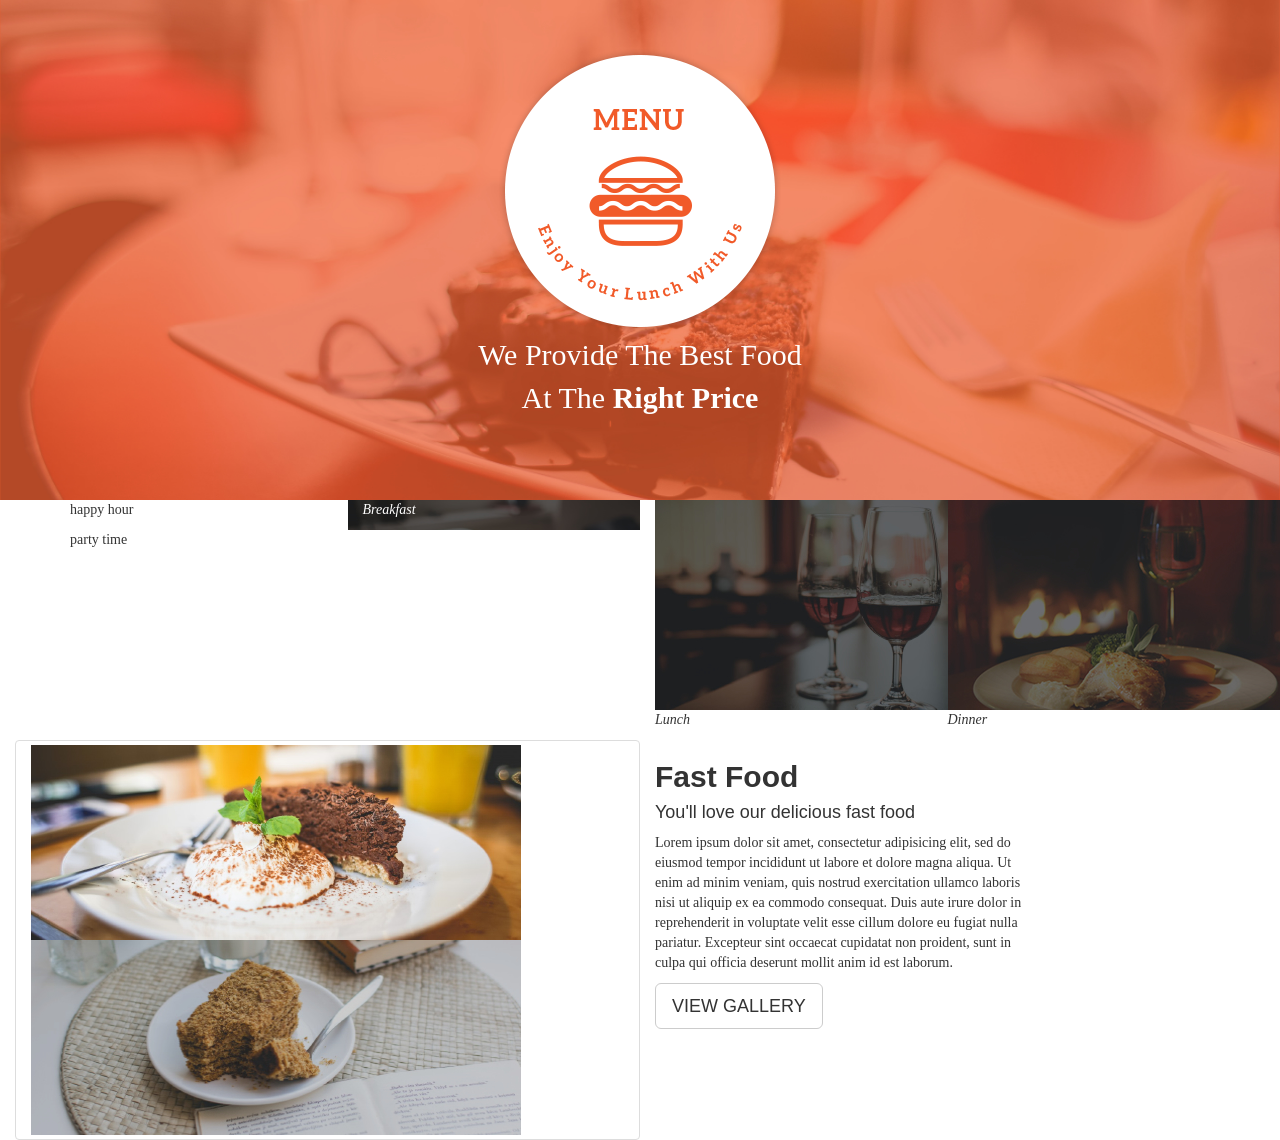
==== index.html @ 22f5c6ad "adds first grid to index.html" ====
<!DOCTYPE html>
<html lang="en">

<head>
  <meta charset="utf-8">
  <meta name="viewport" content="width=device-width, initial-scale=1">
  <title>Anita's Kitchen</title>

  <!-- Latest compiled and minified CSS -->
  <link rel="stylesheet" href="https://maxcdn.bootstrapcdn.com/bootstrap/3.3.7/css/bootstrap.min.css">
  <link rel="stylesheet" href="css/styles.css">
</head>

<body>

  <div class="jumbotron"><!-- Beginning of jumbotron -->
    <div class="logo text-center"><!-- Beginning of logo -->
      <img id="logo" src="img/logoBig.png" alt="logo">
      <p id="logotext">We Provide The Best Food<br>At The <strong>Right Price</strong></p>
    </div><!-- End of logo -->
  </div><!-- End of jumbotron -->

  <div class="container" id="banner"><!-- Begining of container -->
    <section>
      <div class="row"><!-- Beginning of happy hour and party time -->
        <div class="col-xs-6 col-lg-3"><!-- Beginning of fastfood thumbnail -->
          <div class="happy"><!-- Beginning of happy hour -->
              <p>happy hour</p>
          </div><!-- End of happy hour -->
          <div class="party"><!-- Beginning of party time -->
              <p>party time</p>
          </div><!-- End of party time -->
        </div><!-- End of fastfood thumbnail -->
        <div class="col-xs-6 col-lg-3" id="breakfast"><!-- Beginning of breakfast -->
          <p><i>Breakfast</i></p>
        </div><!-- End of breakfast -->
        <div class="col-xs-6 col-lg-3"><!-- Beginning of lunch -->
          <img src="img/foodtop/lunch.jpg" alt="lunch">
          <p><i>Lunch</i></p>
        </div><!-- End of lunch -->
        <div class="col-xs-6 col-lg-3"><!-- Beginning of dinner -->
          <img src="img/foodtop/dinner.jpg" alt="">
          <p><i>Dinner</i></p>
        </div><!-- End of dinner -->
      </div><!-- End of happy hour and partytime -->
    </section>
  </div><!-- End of container -->

  <div class="container-fluid" id="f'n'd"><!-- Beginning of food and drink container -->
    <section>
      <div class="col-md-6 img-thumbnail" id="foodpics"><!-- Beginning of food images -->
          <img src="img/fastFood1.jpg" alt="fastFood1" height=50%;>
          <img src="img/fastFood2.jpg" alt="fastFood2" height=50%;>
      </div><!-- End of food images -->

      <div class="col-md-4" id="food"><!-- Beginning of food -->
          <h2><strong>Fast Food</strong></h2>
          <h4>You'll love our delicious fast food</h4>
          <p>Lorem ipsum dolor sit amet, consectetur adipisicing elit, sed do
eiusmod tempor incididunt ut labore et dolore magna aliqua. Ut enim ad minim
veniam, quis nostrud exercitation ullamco laboris nisi ut aliquip ex ea commodo
consequat. Duis aute irure dolor in reprehenderit in voluptate velit esse cillum
dolore eu fugiat nulla pariatur. Excepteur sint occaecat cupidatat non proident,
sunt in culpa qui officia deserunt mollit anim id est laborum.</p>

          <button type="button" name="button" class="btn btn-default btn-lg">VIEW GALLERY</button>
      </div><!-- End of food -->
  <div class="row" id="drink"><!-- Beginning of drink images -->

  </div>
  </section>
</div><!-- End of food and drink container -->





  <script src="https://ajax.googleapis.com/ajax/libs/jquery/3.2.0/jquery.min.js"></script>
  <script src="https://maxcdn.bootstrapcdn.com/bootstrap/3.3.7/js/bootstrap.min.js"></script>
</body>

</html>
---- css/styles.css ----
.jumbotron {
  margin-bottom: 0px;
  background-image: url(../img/backgrounds/landing.jpg);
  background-size: cover;
  background-position: 0% 50%;
  background-repeat: no-repeat;
  width: auto;
  height: 500px;
  color: white;
}

p {
  font-family: "Times";
}

#logotext {
  font-size: 30px;
}

#foodpics {

}

#breakfast {
  background-image: url(../img/foodtop/breakfast.jpg);
  background-repeat: no-repeat;
  height: 100%;
  color: white;
}
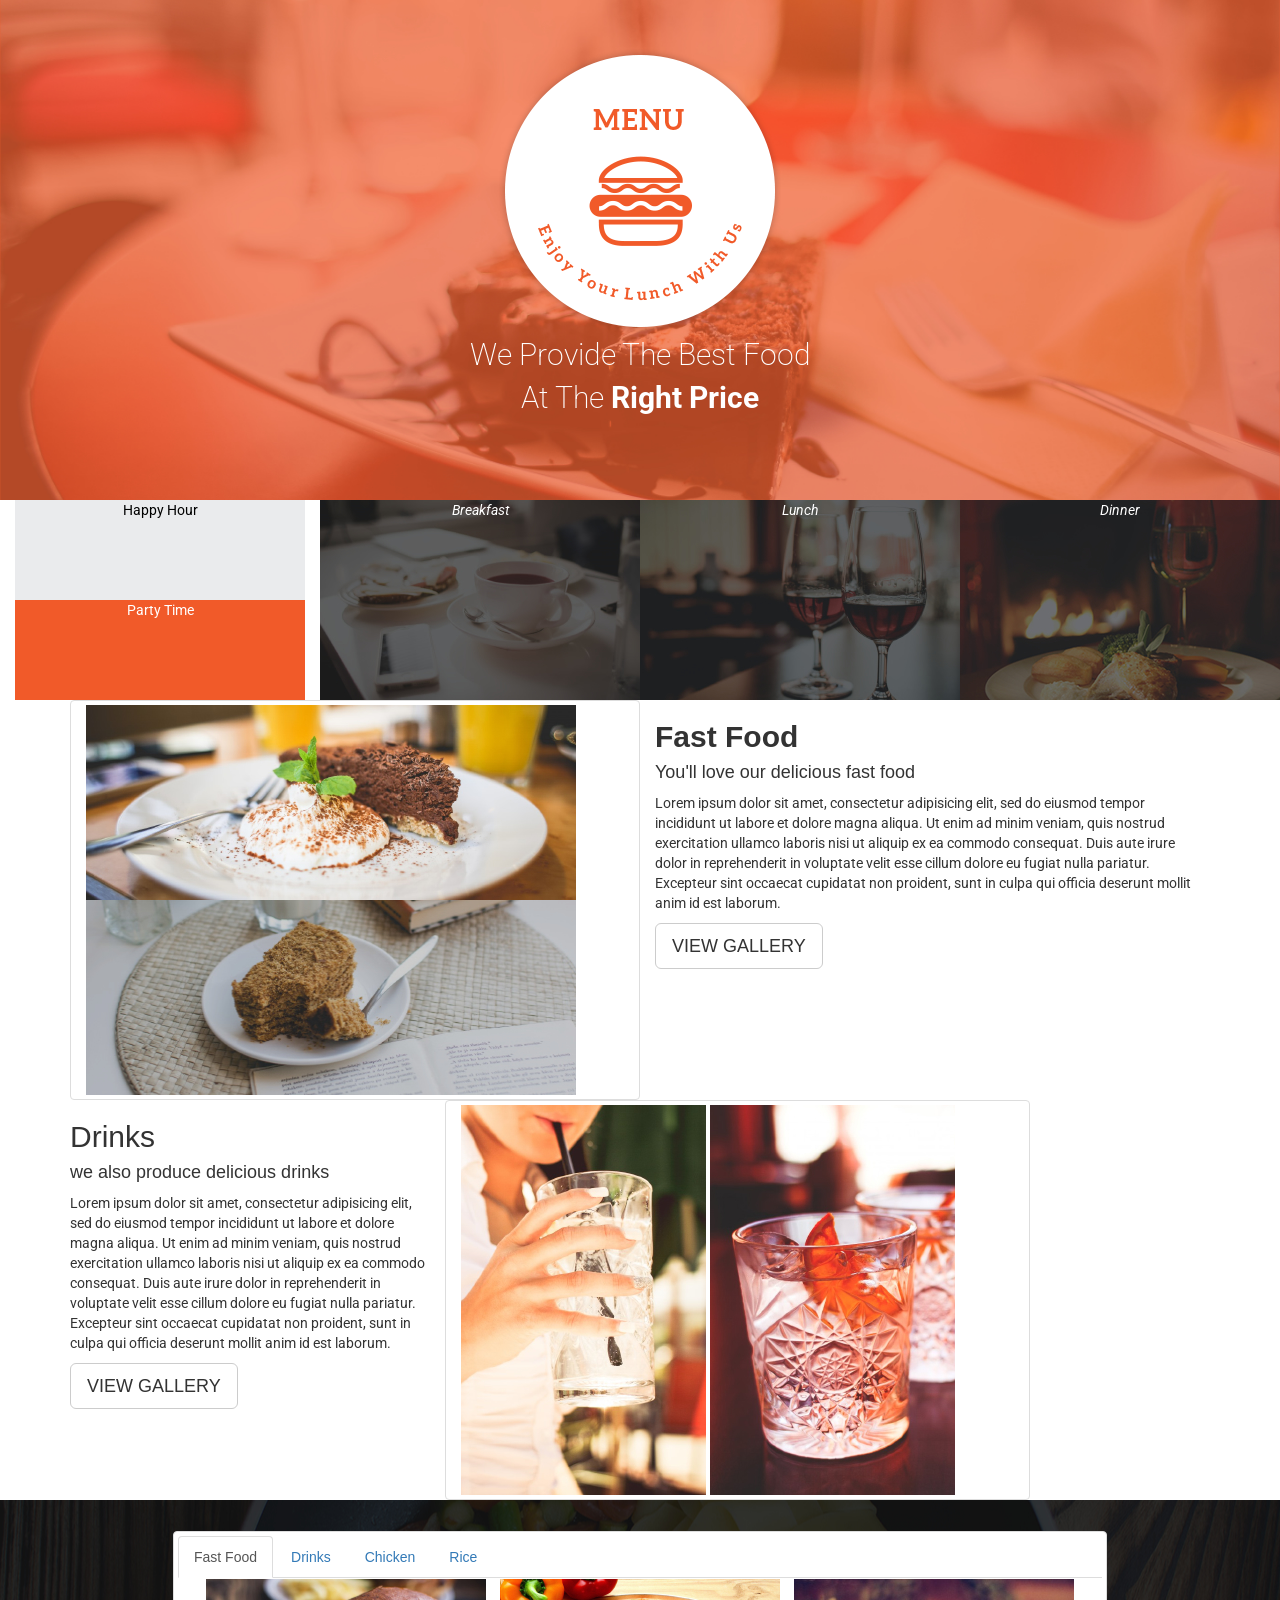
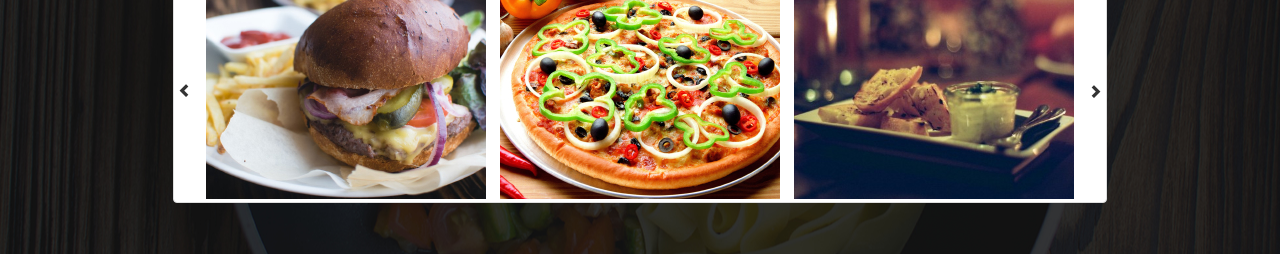
==== commit 5597c6b9: "edits more divs in index.html and edits styles.css" ====
--- a/index.html
+++ b/index.html
@@ -9,6 +9,7 @@
   <!-- Latest compiled and minified CSS -->
   <link rel="stylesheet" href="https://maxcdn.bootstrapcdn.com/bootstrap/3.3.7/css/bootstrap.min.css">
   <link rel="stylesheet" href="css/styles.css">
+  <link href="https://fonts.googleapis.com/css?family=Roboto" rel="stylesheet">
 </head>
 
 <body>
@@ -20,40 +21,38 @@
     </div><!-- End of logo -->
   </div><!-- End of jumbotron -->
 
-  <div class="container" id="banner"><!-- Begining of container -->
+  <div class="container-fluid" id="banner"><!-- Begining of container -->
     <section>
       <div class="row"><!-- Beginning of happy hour and party time -->
-        <div class="col-xs-6 col-lg-3"><!-- Beginning of fastfood thumbnail -->
-          <div class="happy"><!-- Beginning of happy hour -->
-              <p>happy hour</p>
+        <div class="col-xs-12 col-lg-3"><!-- Beginning of fastfood thumbnail -->
+          <div class="happy" id="d"><!-- Beginning of happy hour -->
+              <p>Happy Hour</p>
           </div><!-- End of happy hour -->
-          <div class="party"><!-- Beginning of party time -->
-              <p>party time</p>
+          <div class="party" id="e"><!-- Beginning of party time -->
+              <p>Party Time</p>
           </div><!-- End of party time -->
         </div><!-- End of fastfood thumbnail -->
-        <div class="col-xs-6 col-lg-3" id="breakfast"><!-- Beginning of breakfast -->
-          <p><i>Breakfast</i></p>
+        <div class="col-xs-12 col-lg-3  text-center" id="breakfast"><!-- Beginning of breakfast -->
+          <p id="breakfastftext"><i>Breakfast</i></p>
         </div><!-- End of breakfast -->
-        <div class="col-xs-6 col-lg-3"><!-- Beginning of lunch -->
-          <img src="img/foodtop/lunch.jpg" alt="lunch">
+        <div class="col-xs-12 col-lg-3 text-center" id="lunch"><!-- Beginning of lunch -->
           <p><i>Lunch</i></p>
         </div><!-- End of lunch -->
-        <div class="col-xs-6 col-lg-3"><!-- Beginning of dinner -->
-          <img src="img/foodtop/dinner.jpg" alt="">
+        <div class="col-xs-12 col-lg-3 text-center" id="dinner"><!-- Beginning of dinner -->
           <p><i>Dinner</i></p>
         </div><!-- End of dinner -->
       </div><!-- End of happy hour and partytime -->
     </section>
   </div><!-- End of container -->
 
-  <div class="container-fluid" id="f'n'd"><!-- Beginning of food and drink container -->
+  <div class="container" id="foodcontainer"><!-- Beginning of food and drink container -->
     <section>
-      <div class="col-md-6 img-thumbnail" id="foodpics"><!-- Beginning of food images -->
-          <img src="img/fastFood1.jpg" alt="fastFood1" height=50%;>
-          <img src="img/fastFood2.jpg" alt="fastFood2" height=50%;>
+      <div class="col-xs-12 col-md-6 img-thumbnail" id="foodpics"><!-- Beginning of food images -->
+          <img src="img/fastFood1.jpg" alt="fastFood1">
+          <img src="img/fastFood2.jpg" alt="fastFood2">
       </div><!-- End of food images -->
 
-      <div class="col-md-4" id="food"><!-- Beginning of food -->
+      <div class="col-md-6" id="food"><!-- Beginning of food -->
           <h2><strong>Fast Food</strong></h2>
           <h4>You'll love our delicious fast food</h4>
           <p>Lorem ipsum dolor sit amet, consectetur adipisicing elit, sed do
@@ -65,13 +64,55 @@
 
           <button type="button" name="button" class="btn btn-default btn-lg">VIEW GALLERY</button>
       </div><!-- End of food -->
-  <div class="row" id="drink"><!-- Beginning of drink images -->
+    </section>
+  </div><!-- End of food container -->
 
-  </div>
-  </section>
-</div><!-- End of food and drink container -->
+  <div class="container" id="drinkcontainer"><!-- Beginning of drink container -->
+    <section>
+    <div class="row ro" id="drink"><!-- Beginning of drink -->
+      <div class="col-md-4" id="drinks">
+          <h2 class="featurette-heading">Drinks</h2>
+          <h4>we also produce delicious drinks</h4>
+          <p>Lorem ipsum dolor sit amet, consectetur adipisicing elit, sed do
+eiusmod tempor incididunt ut labore et dolore magna aliqua. Ut enim ad minim
+veniam, quis nostrud exercitation ullamco laboris nisi ut aliquip ex ea commodo
+consequat. Duis aute irure dolor in reprehenderit in voluptate velit esse
+cillum dolore eu fugiat nulla pariatur. Excepteur sint occaecat cupidatat non
+proident, sunt in culpa qui officia deserunt mollit anim id est laborum.</p>
+          <button type="button" name="button" class="btn btn-default btn-lg">VIEW GALLERY</button>
+      </div>
+      <div class="col-md-6 img-thumbnail">
+          <img src="img/drink1.jpg" alt="">
+          <img src="img/drink2.jpg" alt="">
+      </div>
 
+    </div><!-- End of drink -->
+    </section>
+  </div><!-- End of drink container -->
 
+  <div class="jumbotron2" id="float"><!-- Beginning of jumbotron2 -->
+
+  <nav class="navbar navbar-static liam text-center">
+      <div class="img-thumbnail bobo">
+          <ul class="nav nav-tabs ">
+            <li class="active"><a data-toggle="tab" href="#Home">Fast Food</a></li>
+            <li><a data-toggle="tab" href="#">Drinks</a></li>
+            <li><a data-toggle="tab" href="#">Chicken</a></li>
+            <li><a data-toggle="tab" href="#">Rice</a></li>
+          </ul>
+
+          <div class="tab-content">
+            <div id="home" class="tab-pane fade in active">
+              <span class=" glyphic glyphicon glyphicon-chevron-left">
+              <img src="img/fastfood/beefBurger.jpg" alt="BeefBurger">
+              <img src="img/fastfood/chickenPizza.jpg" alt="ChickenPizza">
+              <img src="img/fastfood/chickenBurger.jpg" alt="ChickenBurger">
+              <span class=" glyphic glyphicon glyphicon-chevron-right"></span>
+            </div>
+          </div>
+      </div>
+    </nav>
+  </div><!-- End of jumbotron2 -->
 
 
 
--- a/css/styles.css
+++ b/css/styles.css
@@ -9,8 +9,32 @@
   color: white;
 }
 
+.jumbotron2 {
+  background-image: url('../img/backgrounds/foodsBg.jpg');
+  background-size: auto;
+  background-repeat: no-repeat;
+  background-position: center;
+  padding: 30px;
+}
+
 p {
-  font-family: "Times";
+  font-family: "Roboto", sans-serif;
+}
+
+#d {
+  background-color: #eaebed;
+  width: auto;
+  height: 100px;
+  color: black;
+  text-align: center;
+}
+
+#e {
+  background-color: #F15A29;
+  width: auto;
+  height: 100px;
+  color: white;
+  text-align: center;
 }
 
 #logotext {
@@ -23,7 +47,24 @@
 
 #breakfast {
   background-image: url(../img/foodtop/breakfast.jpg);
-  background-repeat: no-repeat;
-  height: 100%;
+  height: 200px;
   color: white;
+  text-align:center;}
+
+#lunch {
+  background-image: url(../img/foodtop/lunch.jpg);
+  height: 200px;
+  color: white;
+  text-align:center;
 }
+
+#dinner {
+  background-image: url(../img/foodtop/dinner.jpg);
+  height: 200px;
+  color: white;
+  text-align:center;
+}
+
+#breakfasttext {
+  color: #FFFFFF;
+}
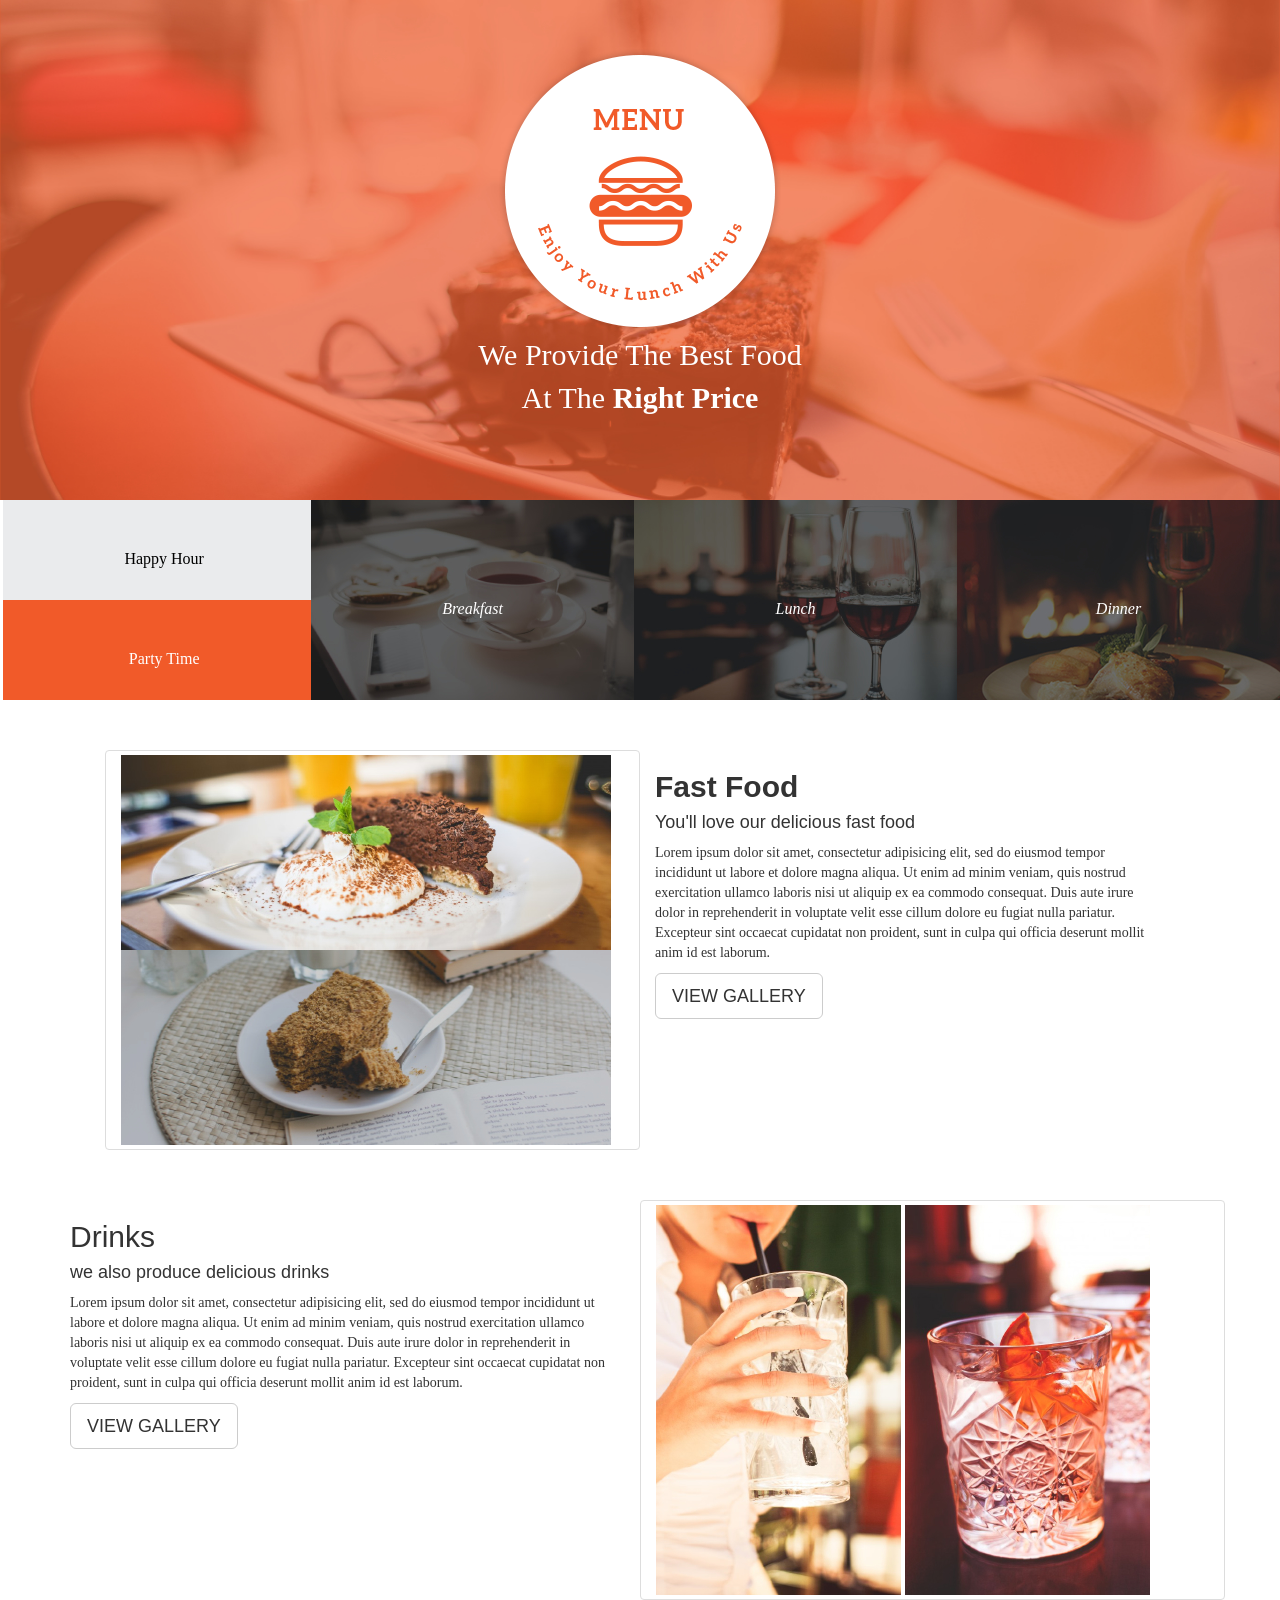
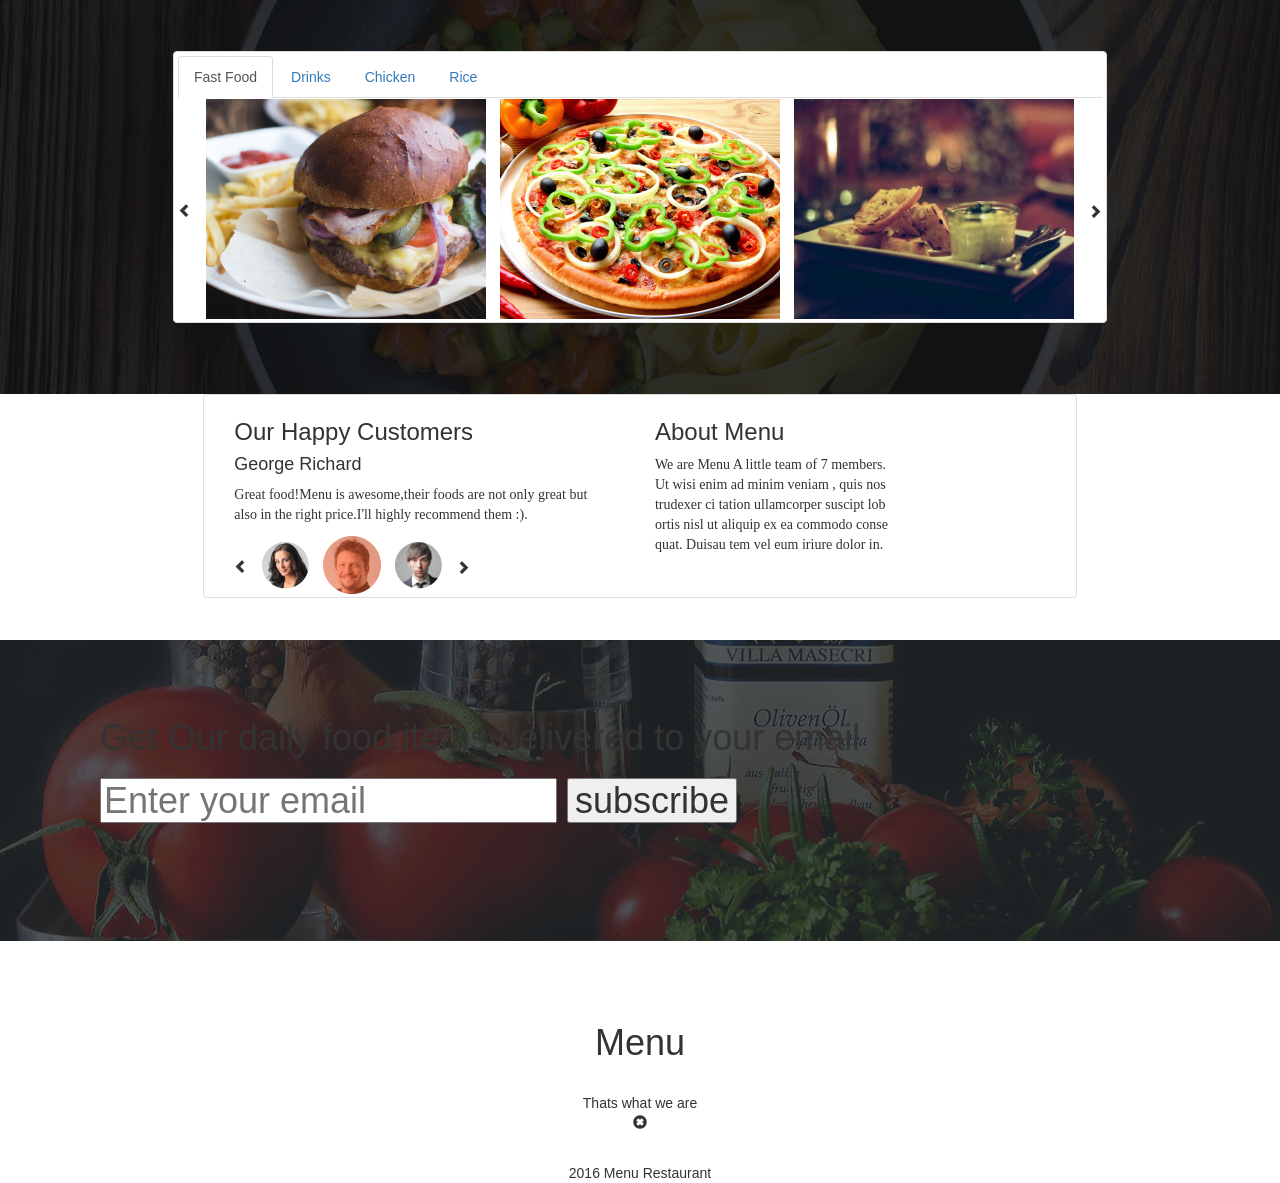
==== commit 3b631a16: "adds final html elements" ====
--- a/index.html
+++ b/index.html
@@ -9,7 +9,7 @@
   <!-- Latest compiled and minified CSS -->
   <link rel="stylesheet" href="https://maxcdn.bootstrapcdn.com/bootstrap/3.3.7/css/bootstrap.min.css">
   <link rel="stylesheet" href="css/styles.css">
-  <link href="https://fonts.googleapis.com/css?family=Roboto" rel="stylesheet">
+
 </head>
 
 <body>
@@ -21,7 +21,7 @@
     </div><!-- End of logo -->
   </div><!-- End of jumbotron -->
 
-  <div class="container-fluid" id="banner"><!-- Begining of container -->
+  <div class="container-fluid text-align" id="banner"><!-- Begining of container -->
     <section>
       <div class="row"><!-- Beginning of happy hour and party time -->
         <div class="col-xs-12 col-lg-3"><!-- Beginning of fastfood thumbnail -->
@@ -45,14 +45,14 @@
     </section>
   </div><!-- End of container -->
 
-  <div class="container" id="foodcontainer"><!-- Beginning of food and drink container -->
+  <div class="container" id="foodcontainer"><!-- Beginning of food -->
     <section>
       <div class="col-xs-12 col-md-6 img-thumbnail" id="foodpics"><!-- Beginning of food images -->
           <img src="img/fastFood1.jpg" alt="fastFood1">
           <img src="img/fastFood2.jpg" alt="fastFood2">
       </div><!-- End of food images -->
 
-      <div class="col-md-6" id="food"><!-- Beginning of food -->
+      <div class="col-xs-12 col-md-6 col-lg-6" id="food"><!-- Beginning of food -->
           <h2><strong>Fast Food</strong></h2>
           <h4>You'll love our delicious fast food</h4>
           <p>Lorem ipsum dolor sit amet, consectetur adipisicing elit, sed do
@@ -70,7 +70,7 @@
   <div class="container" id="drinkcontainer"><!-- Beginning of drink container -->
     <section>
     <div class="row ro" id="drink"><!-- Beginning of drink -->
-      <div class="col-md-4" id="drinks">
+      <div class="col-xs-12 col-md-6 col-lg-6" id="drinktext"><!--Beginning of drinktext -->
           <h2 class="featurette-heading">Drinks</h2>
           <h4>we also produce delicious drinks</h4>
           <p>Lorem ipsum dolor sit amet, consectetur adipisicing elit, sed do
@@ -80,20 +80,19 @@
 cillum dolore eu fugiat nulla pariatur. Excepteur sint occaecat cupidatat non
 proident, sunt in culpa qui officia deserunt mollit anim id est laborum.</p>
           <button type="button" name="button" class="btn btn-default btn-lg">VIEW GALLERY</button>
-      </div>
-      <div class="col-md-6 img-thumbnail">
+      </div><!-- End of drinktext -->
+      <div class="col-xs-12 col-md-6 col-lg-6 img-thumbnail"><!-- Beginning of drink images -->
           <img src="img/drink1.jpg" alt="">
           <img src="img/drink2.jpg" alt="">
-      </div>
-
+      </div><!-- End of drink images -->
     </div><!-- End of drink -->
     </section>
   </div><!-- End of drink container -->
 
   <div class="jumbotron2" id="float"><!-- Beginning of jumbotron2 -->
 
-  <nav class="navbar navbar-static liam text-center">
-      <div class="img-thumbnail bobo">
+  <nav class="navbar navbar-static text-center">
+      <div class="img-thumbnail">
           <ul class="nav nav-tabs ">
             <li class="active"><a data-toggle="tab" href="#Home">Fast Food</a></li>
             <li><a data-toggle="tab" href="#">Drinks</a></li>
@@ -114,7 +113,63 @@
     </nav>
   </div><!-- End of jumbotron2 -->
 
+  <div class="testimonials"><!-- Beginning of testimonials -->
+    <div class "navbar navbar-statis-top">
+       <div class="row">
+         <div class="img-thumbnail lolo col-md-8 col-md-offset-2">
+           <div class="col-xs-12 col-md-6 col-lg-6">
+             <h3 class="clas">Our Happy Customers</h3>
+             <h4 class="clas">George Richard</h4>
+             <p class="clas">Great food!Menu is awesome,their foods are not only
+                great but<br>also in the right price.I'll highly recommend them :).</p>
+           <div class="clas">
+             <span class=" glyphic glyphicon glyphicon-chevron-left">
+             <img src="img/customers/p1.png" alt="">
+             <img src="img/customers/p2.png" alt="">
+             <img src="img/customers/p3.png" alt="">
+             <span class=" glyphic glyphicon glyphicon-chevron-right"></span>
+         </div>
+         </div>
 
+         <div class="col-md-6 ">
+           <h3 class="clas">About Menu</h3>
+           <p class="clas">We are Menu A little team of 7 members.<br>Ut wisi
+              enim ad minim veniam , quis nos<br>trudexer ci tation ullamcorper
+              suscipt lob<br>ortis nisl ut aliquip ex ea commodo conse<br>quat.
+              Duisau tem vel eum iriure dolor in.</p>
+         </div>
+       </div>
+     </div>
+   </div>
+  </div><!-- End of testimonial -->
+
+  <div class="jumbotron3"><!-- Beginning of jumbotron3 -->
+  <div class="ken navbar-static-top">
+    <div class="pic cc">
+      <div class="row"id="contact">
+        <h1>Get Our daily food items delivered to your email<br><h1>
+        <form>
+        <input type="email" placeholder="Enter your email">
+        <button type="button" name="button">subscribe</button>
+        </form>
+     </div>
+   </div>
+  </div>
+</div><!-- End of jumbotron3 -->
+
+<div class=""id="footer"><!-- Beginning of footer -->
+    <center>
+    <img src="assets/footerlogos/logo_white.png" alt=""><h1>Menu</h1><br>
+    Thats what we are<br>
+    <div class="" id="fb">
+        <span class="glyphicon glyphicon-remove-sign"></span></p>
+    </div>
+
+    <img src="assets/footerlogos/twitter.png" alt="">
+    <img src="assets/footerlogos/pinterest.png" alt=""><br>
+    2016 Menu Restaurant
+</center>
+</div><!-- End of footer -->
 
   <script src="https://ajax.googleapis.com/ajax/libs/jquery/3.2.0/jquery.min.js"></script>
   <script src="https://maxcdn.bootstrapcdn.com/bootstrap/3.3.7/js/bootstrap.min.js"></script>
--- a/css/styles.css
+++ b/css/styles.css
@@ -1,6 +1,6 @@
 .jumbotron {
   margin-bottom: 0px;
-  background-image: url(../img/backgrounds/landing.jpg);
+  background-image: url('../img/backgrounds/landing.jpg');
   background-size: cover;
   background-position: 0% 50%;
   background-repeat: no-repeat;
@@ -14,27 +14,46 @@
   background-size: auto;
   background-repeat: no-repeat;
   background-position: center;
-  padding: 30px;
+  padding: 50px;
+}
+
+.jumbotron3 {
+  background-image: url('../img/backgrounds/subscribe.jpg');
+  background-size: auto;
+  background-repeat: no-repeat;
+  background-position: center;
+  padding: 50px;
 }
 
 p {
-  font-family: "Roboto", sans-serif;
+  font-family: "Hevetica", serif;
+}
+
+#banner {
+  margin-left: -12px;
 }
 
 #d {
   background-color: #eaebed;
-  width: auto;
+  font-size: 16px;
+  width: 110%;
   height: 100px;
   color: black;
   text-align: center;
+  padding-top: 48px;
+  padding-bottom: 48px;
 }
 
 #e {
   background-color: #F15A29;
-  width: auto;
+  font-size: 16px;
+  width: 110%;
   height: 100px;
   color: white;
   text-align: center;
+  margin-left: 0px;
+  padding-top: 48px;
+  padding-bottom: 48px;
 }
 
 #logotext {
@@ -47,24 +66,39 @@
 
 #breakfast {
   background-image: url(../img/foodtop/breakfast.jpg);
+  font-size: 16px;
   height: 200px;
   color: white;
-  text-align:center;}
+  text-align:center;
+  padding-top: 98px;
+  padding-bottom: 98px;
+}
 
 #lunch {
   background-image: url(../img/foodtop/lunch.jpg);
+  font-size: 16px;
   height: 200px;
   color: white;
   text-align:center;
+  padding-top: 98px;
+  padding-bottom: 98px;
 }
 
 #dinner {
   background-image: url(../img/foodtop/dinner.jpg);
+  font-size: 16px;
   height: 200px;
   color: white;
   text-align:center;
+  padding-top: 98px;
+  padding-bottom: 98px;
 }
 
-#breakfasttext {
-  color: #FFFFFF;
+#foodcontainer {
+  padding: 50px;
 }
+
+#contact {
+  padding-bottom: 50px;
+  margin: 50px;
+}
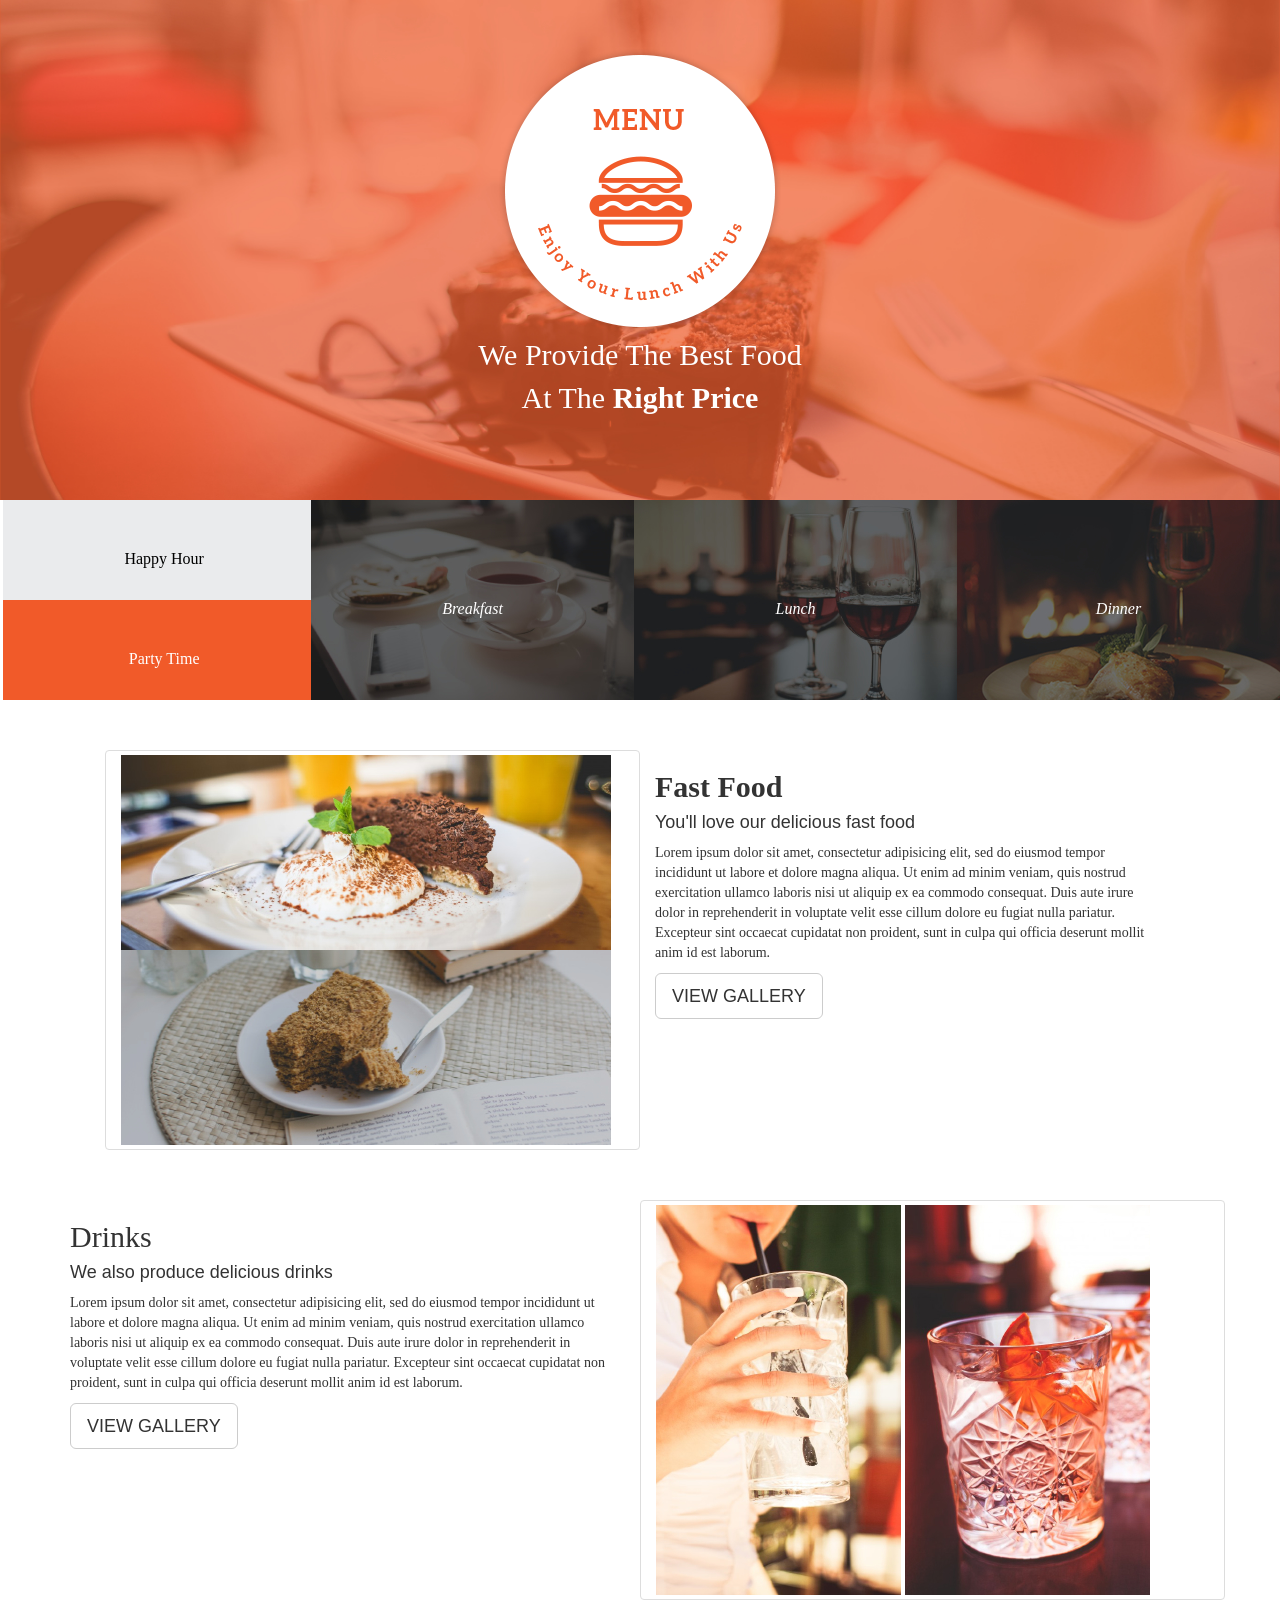
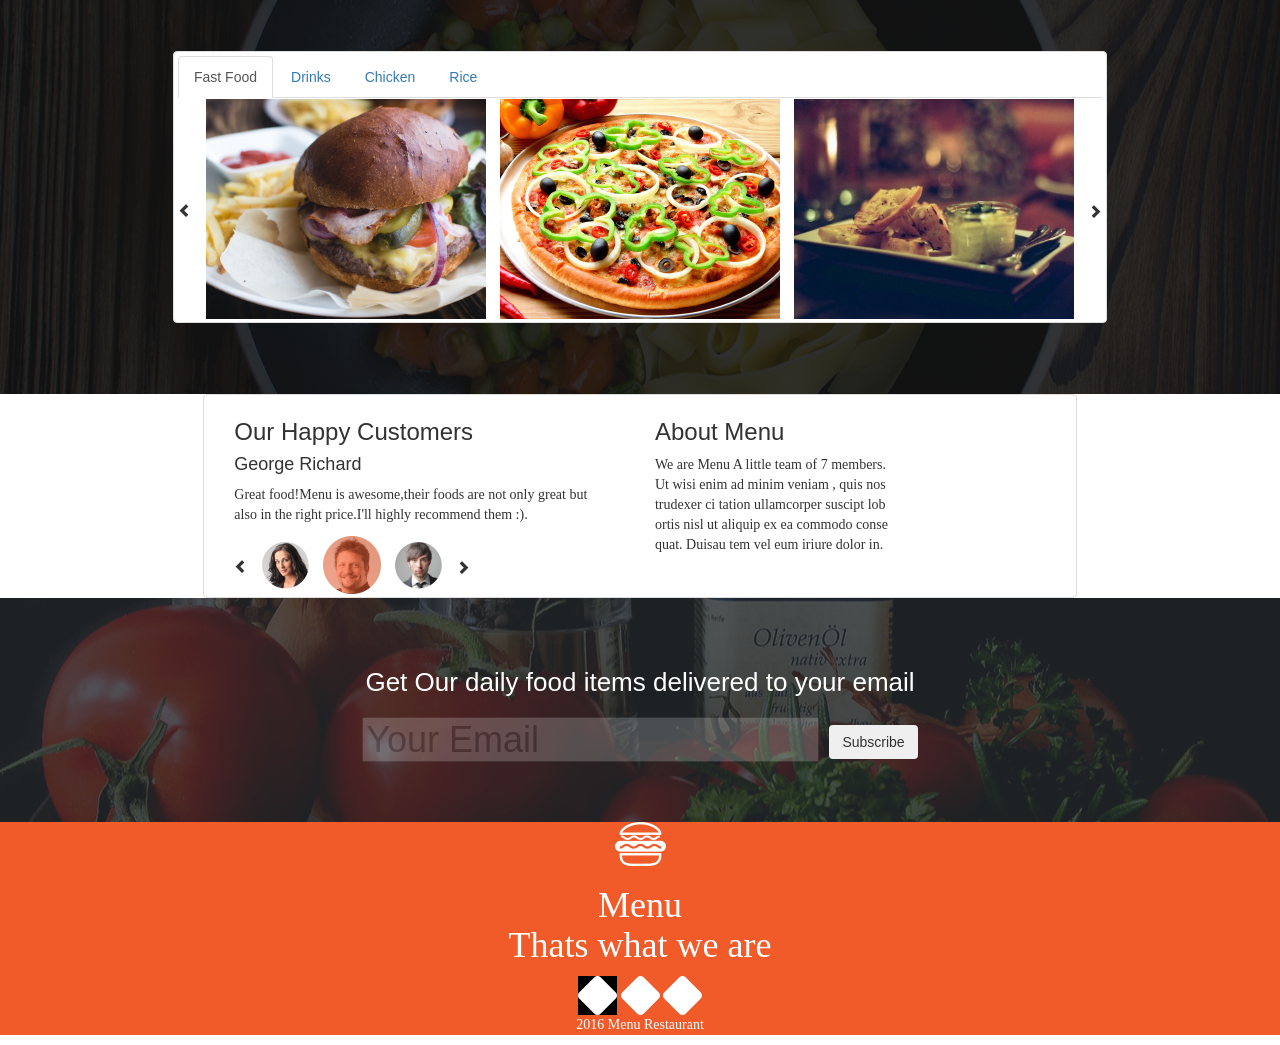
==== commit 7a6ada37: "adds final html and css" ====
--- a/index.html
+++ b/index.html
@@ -33,7 +33,7 @@
           </div><!-- End of party time -->
         </div><!-- End of fastfood thumbnail -->
         <div class="col-xs-12 col-lg-3  text-center" id="breakfast"><!-- Beginning of breakfast -->
-          <p id="breakfastftext"><i>Breakfast</i></p>
+          <p id="breakfasttext"><i>Breakfast</i></p>
         </div><!-- End of breakfast -->
         <div class="col-xs-12 col-lg-3 text-center" id="lunch"><!-- Beginning of lunch -->
           <p><i>Lunch</i></p>
@@ -53,7 +53,7 @@
       </div><!-- End of food images -->
 
       <div class="col-xs-12 col-md-6 col-lg-6" id="food"><!-- Beginning of food -->
-          <h2><strong>Fast Food</strong></h2>
+          <h2 class="featurette-heading"><strong>Fast Food</strong></h2>
           <h4>You'll love our delicious fast food</h4>
           <p>Lorem ipsum dolor sit amet, consectetur adipisicing elit, sed do
 eiusmod tempor incididunt ut labore et dolore magna aliqua. Ut enim ad minim
@@ -72,7 +72,7 @@
     <div class="row ro" id="drink"><!-- Beginning of drink -->
       <div class="col-xs-12 col-md-6 col-lg-6" id="drinktext"><!--Beginning of drinktext -->
           <h2 class="featurette-heading">Drinks</h2>
-          <h4>we also produce delicious drinks</h4>
+          <h4>We also produce delicious drinks</h4>
           <p>Lorem ipsum dolor sit amet, consectetur adipisicing elit, sed do
 eiusmod tempor incididunt ut labore et dolore magna aliqua. Ut enim ad minim
 veniam, quis nostrud exercitation ullamco laboris nisi ut aliquip ex ea commodo
@@ -102,25 +102,28 @@
 
           <div class="tab-content">
             <div id="home" class="tab-pane fade in active">
-              <span class=" glyphic glyphicon glyphicon-chevron-left">
+              <span class="glyphic glyphicon glyphicon-chevron-left">
               <img src="img/fastfood/beefBurger.jpg" alt="BeefBurger">
               <img src="img/fastfood/chickenPizza.jpg" alt="ChickenPizza">
               <img src="img/fastfood/chickenBurger.jpg" alt="ChickenBurger">
-              <span class=" glyphic glyphicon glyphicon-chevron-right"></span>
+              <span class="glyphic glyphicon glyphicon-chevron-right">
             </div>
           </div>
       </div>
     </nav>
   </div><!-- End of jumbotron2 -->
 
-  <div class="testimonials"><!-- Beginning of testimonials -->
+  <div class="testimonies" id="contact"><!-- Beginning of testimonies -->
     <div class "navbar navbar-statis-top">
        <div class="row">
          <div class="img-thumbnail lolo col-md-8 col-md-offset-2">
            <div class="col-xs-12 col-md-6 col-lg-6">
-             <h3 class="clas">Our Happy Customers</h3>
-             <h4 class="clas">George Richard</h4>
-             <p class="clas">Great food!Menu is awesome,their foods are not only
+             <h3>Our Happy Customers</h3>
+             <h4>George Richard</h4><div class="container" id="drinkcontainer"><!-- Beginning of drink container -->
+    <section>
+    </section>
+  </div><!-- End of drink container -->
+             <p>Great food!Menu is awesome,their foods are not only
                 great but<br>also in the right price.I'll highly recommend them :).</p>
            <div class="clas">
              <span class=" glyphic glyphicon glyphicon-chevron-left">
@@ -141,34 +144,33 @@
        </div>
      </div>
    </div>
-  </div><!-- End of testimonial -->
+ </div><!-- End of testimonies -->
 
   <div class="jumbotron3"><!-- Beginning of jumbotron3 -->
   <div class="ken navbar-static-top">
     <div class="pic cc">
-      <div class="row"id="contact">
-        <h1>Get Our daily food items delivered to your email<br><h1>
+      <div class="row">
+        <h1 id="contactheader">Get Our daily food items delivered to your email<br><h1>
+        <div class="placeholder">
         <form>
-        <input type="email" placeholder="Enter your email">
-        <button type="button" name="button">subscribe</button>
+          <input type="text" name="" value="" placeholder="Your Email" id="email">
+          <button class="btn btn-inverted" type="button" name="button" id="subscribebutton">Subscribe</button>
         </form>
+      </div>
      </div>
    </div>
   </div>
 </div><!-- End of jumbotron3 -->
 
-<div class=""id="footer"><!-- Beginning of footer -->
+<div class="iconfooter"id="footer"><!-- Beginning of footer -->
     <center>
-    <img src="assets/footerlogos/logo_white.png" alt=""><h1>Menu</h1><br>
-    Thats what we are<br>
-    <div class="" id="fb">
-        <span class="glyphicon glyphicon-remove-sign"></span></p>
-    </div>
-
-    <img src="assets/footerlogos/twitter.png" alt="">
-    <img src="assets/footerlogos/pinterest.png" alt=""><br>
-    2016 Menu Restaurant
-</center>
+    <img src="img/footerlogos/logo_white.png" alt="">
+    <h1 id="footertext">Menu<br>Thats what we are</h1>
+    <img src="img/footerlogos/facebook.png" alt="" id="fb">
+    <img src="img/footerlogos/twitter.png" alt="">
+    <img src="img/footerlogos/pinterest.png" alt=""><br>
+    <p id="footersub">2016 Menu Restaurant</p>
+    </center>
 </div><!-- End of footer -->
 
   <script src="https://ajax.googleapis.com/ajax/libs/jquery/3.2.0/jquery.min.js"></script>
--- a/css/styles.css
+++ b/css/styles.css
@@ -26,9 +26,12 @@
 }
 
 p {
-  font-family: "Hevetica", serif;
+  font-family: "Times";
 }
 
+.featurette-heading {
+  font-family: "Hevitica";
+}
 #banner {
   margin-left: -12px;
 }
@@ -65,13 +68,22 @@
 }
 
 #breakfast {
-  background-image: url(../img/foodtop/breakfast.jpg);
+  background-image: url("../img/foodtop/breakfast.jpg");
   font-size: 16px;
   height: 200px;
   color: white;
   text-align:center;
   padding-top: 98px;
   padding-bottom: 98px;
+  opacity: 1;
+  display: block;
+  transition: .5s ease;
+  backface-visibility: hidden;
+}
+
+#breakfast:hover {
+  opacity: 0.6;
+  color: black;
 }
 
 #lunch {
@@ -84,6 +96,11 @@
   padding-bottom: 98px;
 }
 
+#lunch:hover {
+  opacity: 0.6;
+  color: #000000;
+}
+
 #dinner {
   background-image: url(../img/foodtop/dinner.jpg);
   font-size: 16px;
@@ -94,11 +111,55 @@
   padding-bottom: 98px;
 }
 
+#dinner:hover {
+  opacity: 0.6;
+  color: #000000;
+
+}
+
 #foodcontainer {
   padding: 50px;
 }
 
 #contact {
-  padding-bottom: 50px;
-  margin: 50px;
 }
+
+#contactheader {
+  font-size: 26px;
+  font-style: "Times";
+  color: white;
+  text-align: center;
+}
+
+form {
+  text-align: center;
+}
+
+.button {
+  text-align: center;
+}
+
+#footer {
+  background-color: #F15A29;
+}
+ #footertext {
+   color: white;
+   font-family: "Times";
+ }
+
+ #footersub {
+   color: white;
+   font-family: "Times";
+ }
+
+#fb {
+  background-color: black;
+}
+
+#email {
+  opacity: 0.2;
+}
+
+.placeholder {
+  height: 100%;
+}
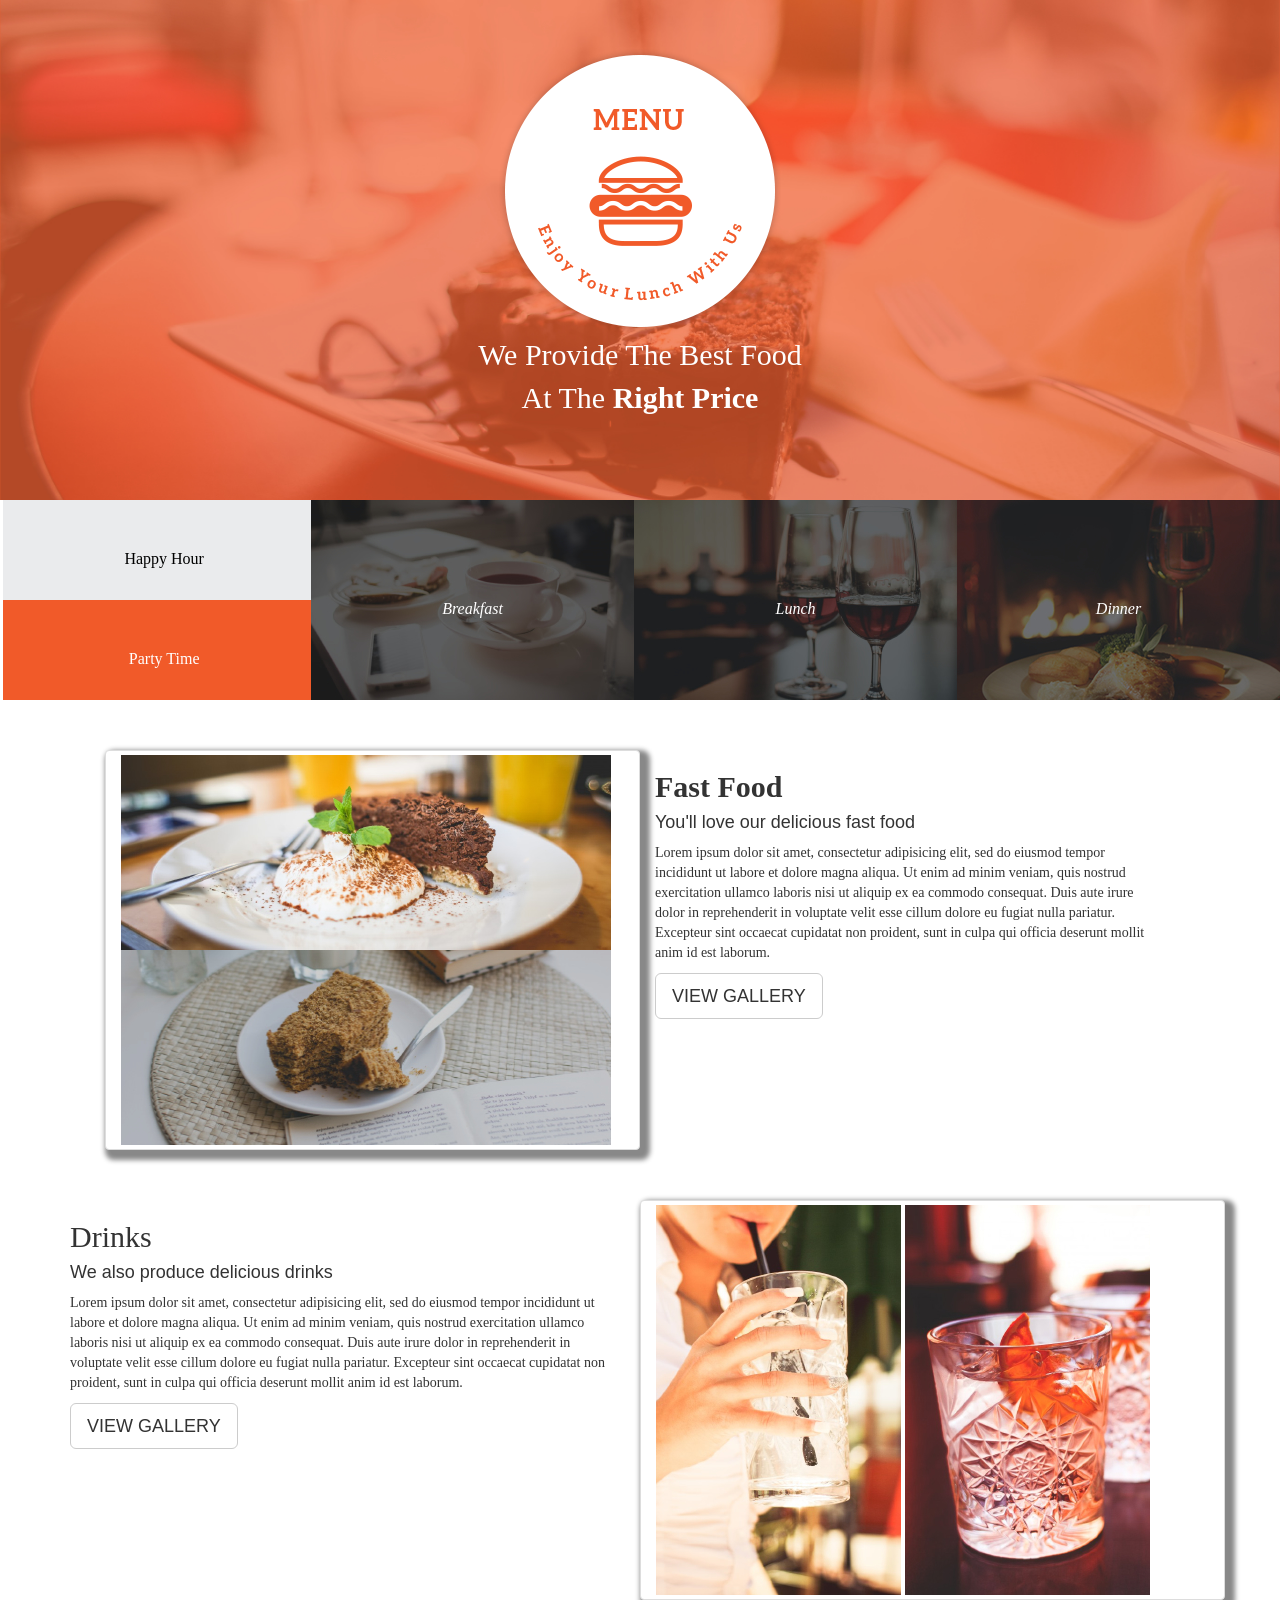
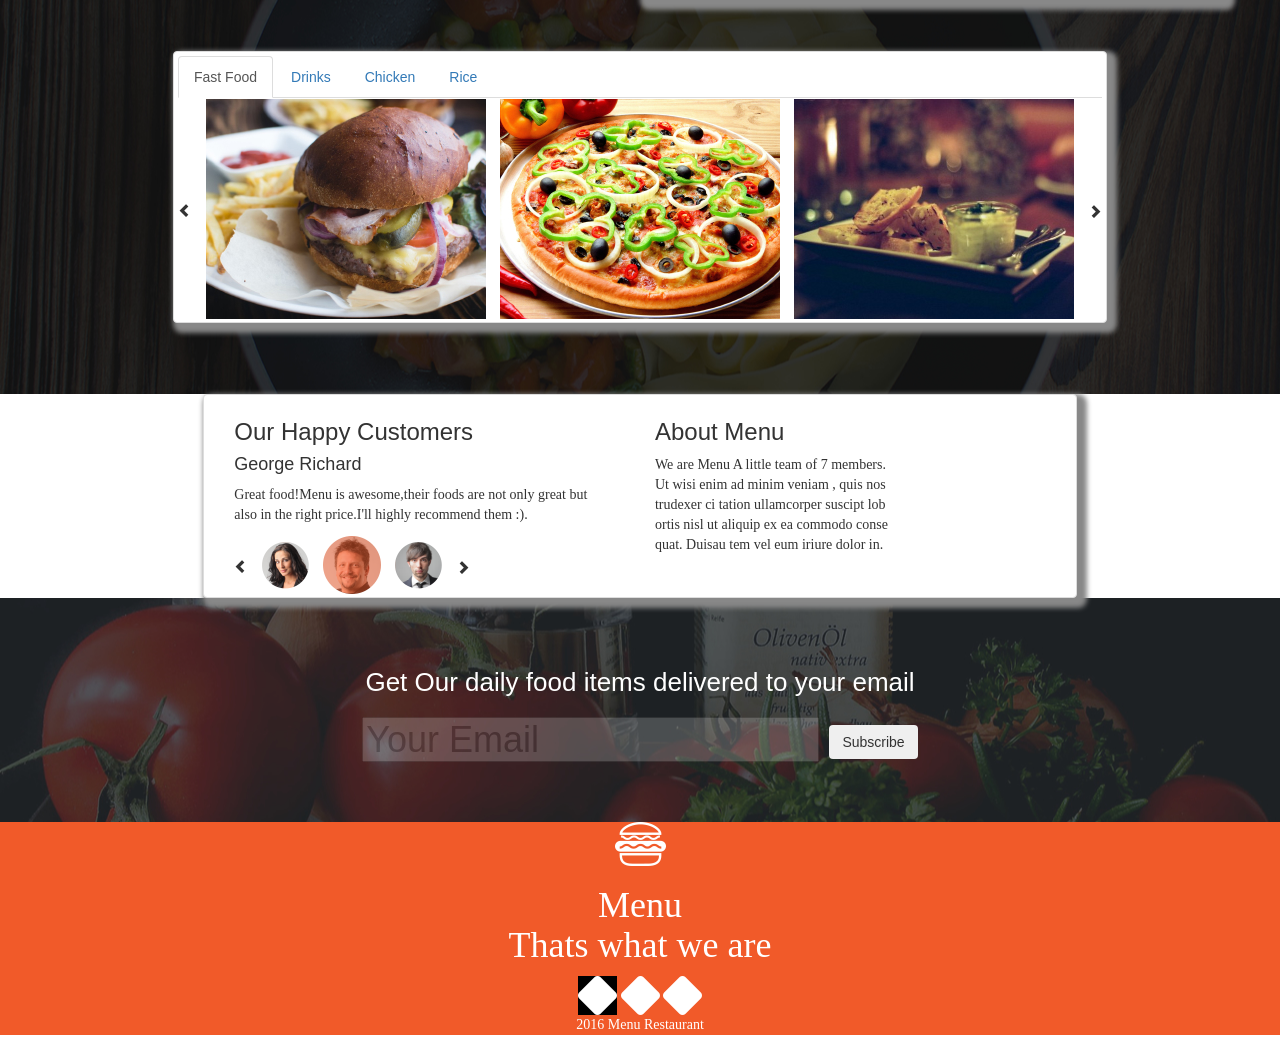
==== commit f5508031: "adds final edited css and html files" ====
--- a/index.html
+++ b/index.html
@@ -53,7 +53,7 @@
       </div><!-- End of food images -->
 
       <div class="col-xs-12 col-md-6 col-lg-6" id="food"><!-- Beginning of food -->
-          <h2 class="featurette-heading"><strong>Fast Food</strong></h2>
+          <h2 class="food-heading"><strong>Fast Food</strong></h2>
           <h4>You'll love our delicious fast food</h4>
           <p>Lorem ipsum dolor sit amet, consectetur adipisicing elit, sed do
 eiusmod tempor incididunt ut labore et dolore magna aliqua. Ut enim ad minim
@@ -69,9 +69,9 @@
 
   <div class="container" id="drinkcontainer"><!-- Beginning of drink container -->
     <section>
-    <div class="row ro" id="drink"><!-- Beginning of drink -->
+    <div class="row" id="drink"><!-- Beginning of drink -->
       <div class="col-xs-12 col-md-6 col-lg-6" id="drinktext"><!--Beginning of drinktext -->
-          <h2 class="featurette-heading">Drinks</h2>
+          <h2 class="food-heading">Drinks</h2>
           <h4>We also produce delicious drinks</h4>
           <p>Lorem ipsum dolor sit amet, consectetur adipisicing elit, sed do
 eiusmod tempor incididunt ut labore et dolore magna aliqua. Ut enim ad minim
--- a/css/styles.css
+++ b/css/styles.css
@@ -29,7 +29,7 @@
   font-family: "Times";
 }
 
-.featurette-heading {
+.food-heading {
   font-family: "Hevitica";
 }
 #banner {
@@ -163,3 +163,7 @@
 .placeholder {
   height: 100%;
 }
+
+.img-thumbnail {
+box-shadow: 5px 5px 5px 5px #888888;
+}
